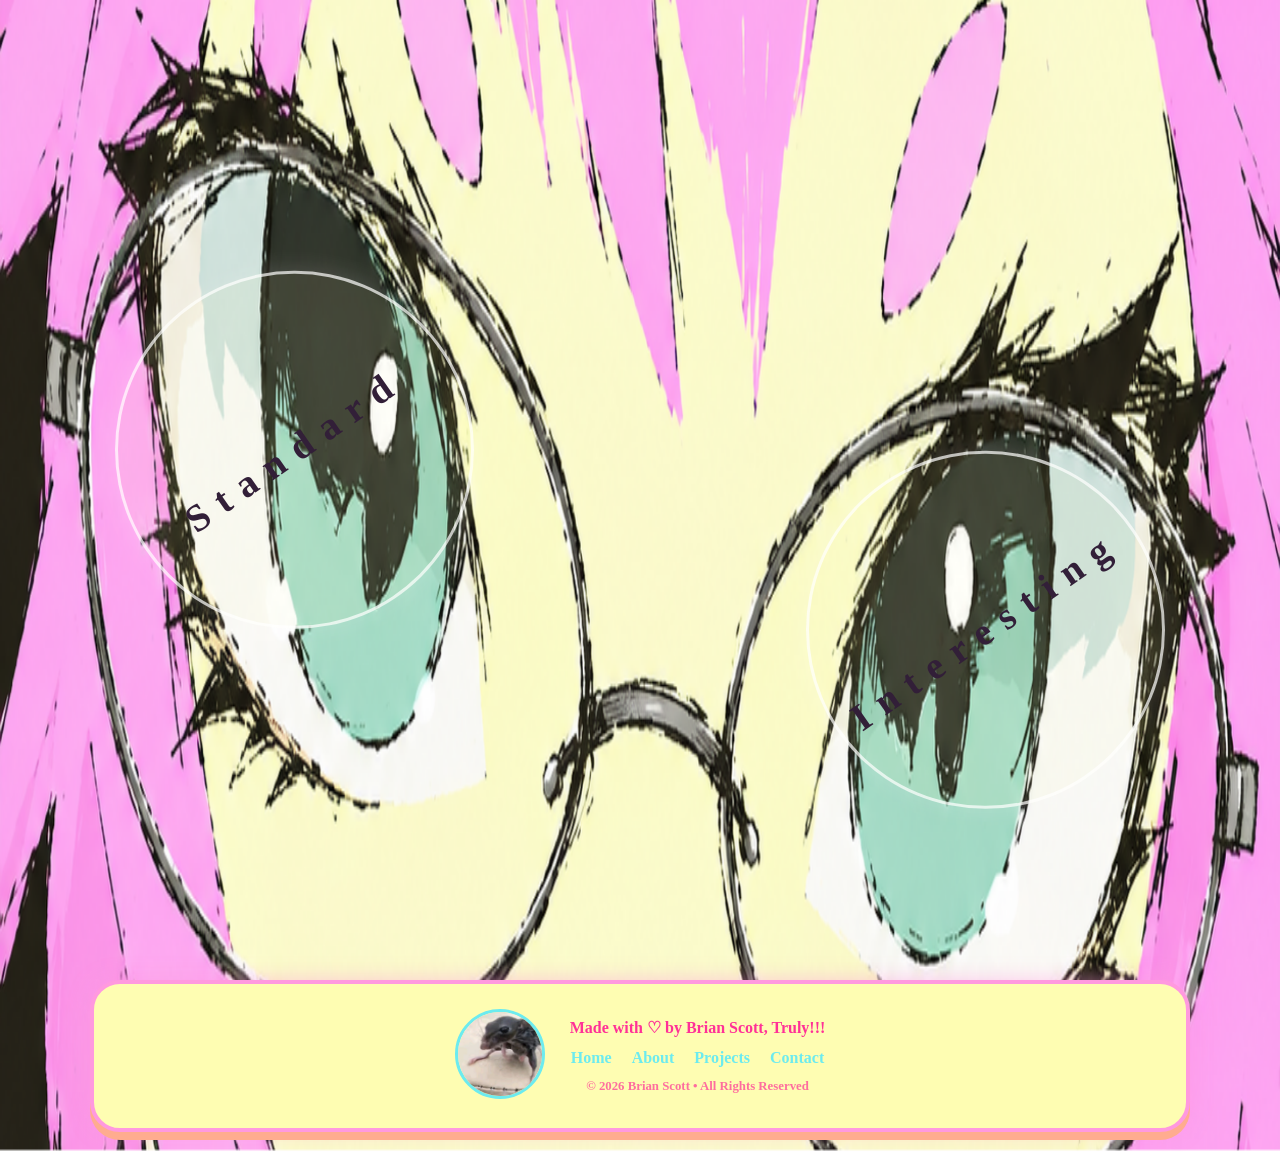
==== index.html @ 779b7773 "Creation of a v1" ====
<!DOCTYPE html>
<html lang="en-US">
<head>
    <meta charset="UTF-8">
    <meta name="viewport" content="width=device-width, initial-scale=1.0">
    <link href="Styles/styles.css" rel="stylesheet">
    <title>Standard or Interactive?</title>
</head>
<body class="bodyeyes">
    <main class="choice-page" aria-label="Portfolio entrance">
        <a href="HomeIntro.html" class="standardclick" aria-label="Enter standard portfolio">
            <span>Standard</span>
        </a>
        <a href="UnderConstruction.html" class="interestingclick" aria-label="Enter interactive portfolio">
            <span>Interesting</span>
        </a>
    </main>

    <footer class="site-footer">
    <div class="footer-mouse">
        <img src="Images/mouse.jpg" alt="Ms. SqueekSqeek">
    </div>

    <div class="footer-content">
        <p>Made with ♡ by Brian Scott, Truly!!!</p>

        <div class="footer-links">
            <a href="HomeIntro.html">Home</a>
            <a href="MoreAboutMe.html">About</a>
            <a href="Projects.html">Projects</a>
            <a href="Contact.html">Contact</a>
        </div>

        <p class="footer-copy">© 2026 Brian Scott • All Rights Reserved</p>
    </div>
</footer>
</body>
</html>
---- Styles/styles.css ----
/* ================================================================
   BRIAN SCOTT PORTFOLIO
   Responsive palette + layout
   ================================================================ */

:root {
    --raspberry: #FF3197;
    --candy: #FF99DF;
    --mousse: #FFAC8F;
    --vanilla: #FEFDB2;
    --hawaii: #6CEBEF;
    --sky: #9BB7E8;
    --ink: #321f38;
    --paper: #fffdf2;
    --shadow: rgba(50, 31, 56, .28);

    --cur-default: url('../Cursors/Normal_Select[1]\ \(2\).cur'), auto;
    --cur-pointer: url('../Cursors/Link_Select[1].cur'), pointer;
    --cur-text: url('../Cursors/Text_Select[1].cur'), text;
    --cur-disabled: url('../Cursors/Unavailable[1].cur'), not-allowed;
    --cur-wait: url('../Cursors/Working_In_Background[1].ani'), wait;
    --cur-grab: url('../Cursors/Move[1].cur'), grab;
    --cur-grabbing: url('../Cursors/Move[1].cur'), grabbing;

    --wall-width: clamp(58px, 8vw, 115px);
    --content-max: 1100px;
    --page-pad: clamp(16px, 3vw, 42px);
}

::selection {
    background-color: var(--candy);
    color: var(--hawaii);
}

* {
    box-sizing: border-box;
}

html {
    min-width: 0;
    min-height: 100%;
    overscroll-behavior: none;
}

body {
    margin: 0;
    min-width: 0;
    min-height: 100vh;
    color: var(--ink);
    background: var(--vanilla);
    font-family: Georgia, 'Times New Roman', serif;
    cursor: var(--cur-default);
    overflow-x: hidden;
}

a,
button,
select,
label,
input[type='checkbox'] {
    cursor: var(--cur-pointer);
}

input[type='text'],
textarea,
p {
    cursor: var(--cur-text);
}

[disabled] {
    cursor: var(--cur-disabled);
}

.is-loading {
    cursor: var(--cur-wait);
}

.draggable-item {
    cursor: var(--cur-grab);
}

.draggable-item:active {
    cursor: var(--cur-grabbing);
}

a {
    color: inherit;
}

img,
video {
    max-width: 100%;
}

button,
input {
    font: inherit;
}

/* Side walls: the border artwork stays at the edges while content lives
   in the middle. */
.site-page,
.menubackground {
    position: relative;
    isolation: isolate;
}

.site-page::before,
.site-page::after,
.menubackground::before,
.menubackground::after {
    content: '';
    position: fixed;
    z-index: 50;
    top: 0;
    bottom: 0;
    width: var(--wall-width);
    background-image: url('../Images/boraders.webp');
    background-repeat: repeat-y;
    background-position: center top;
    background-size: 100% auto;
    pointer-events: none;
}

.site-page::before,
.menubackground::before {
    left: 0;
}

.site-page::after,
.menubackground::after {
    right: 0;
    transform: scaleX(-1);
}

/* ----------------------------- INDEX ----------------------------- */
.bodyeyes {
    min-height: 100vh;
    background-image: url('../Images/Untitled design (1).png');
    background-repeat: no-repeat;
    background-position: center center;
    background-size: 100% 100%;
    background-color: var(--candy);
    overflow: hidden;
}

.choice-page {
    position: relative;
    min-height: 100vh;
    width: 100%;
}

.standardclick,
.interestingclick {
    position: absolute;
    top: 50%;
    width: clamp(150px, 28vw, 510px);
    aspect-ratio: 1;
    transform: translateY(-50%);
    border: clamp(2px, .25vw, 4px) solid rgba(255, 255, 255, .7);
    border-radius: 50%;
    display: flex;
    align-items: center;
    justify-content: center;
    text-decoration: none;
    font-size: clamp(18px, 3vw, 45px);
    font-weight: bold;
    letter-spacing: clamp(2px, 1vw, 14px);
    color: var(--ink);
    background: rgba(255, 253, 178, .08);
    box-shadow: 0 0 25px rgba(255, 255, 255, .16);
    transition: transform .2s ease, background .2s ease, box-shadow .2s ease;
}

.interestingclick {
    top: 70%;
}

.standardclick {
    left: 8%;
}

.interestingclick {
    right: 8%;
}

.standardclick span,
.interestingclick span {
    transform: rotate(-35deg);
    text-align: center;
}

.standardclick:hover,
.interestingclick:hover {
    transform: translateY(-50%) scale(1.04);
    background: rgba(255, 49, 151, .28);
    border-color: var(--vanilla);
    box-shadow: 0 0 35px rgba(255, 253, 178, .6);
    color: var(--vanilla);
    text-shadow: 0 2px 8px var(--raspberry);
}

/* -------------------------- SHARED MENU MOUSE --------------------- */
.menumouse {
    position: fixed;
    z-index: 60;
    top: clamp(12px, 4vw, 50px);
    right: calc(var(--wall-width) + clamp(10px, 2vw, 28px));
    width: clamp(52px, 6vw, 82px);
    aspect-ratio: 1;
    display: block;
    transition: transform .2s ease;
    filter: drop-shadow(0 0 16px var(--candy));
}

.menumouse img {
    width: 100%;
    height: 100%;
    object-fit: contain;
}

.menumouse:hover {
    transform: scale(1.1) rotate(7deg);
}

/* --------------------------- HOME INTRO --------------------------- */
.home-page {
    background-color: black;
}

.home-content {
    position: relative;
    width: min(calc(100% - (2 * var(--wall-width))), var(--content-max));
    min-height: 120vh;
    margin: 0 auto;
    padding: clamp(80px, 10vh, 110px) var(--page-pad) 60px;
   
}

.opentray,
.stage {
    display: block;
    width: clamp(170px, 23vw, 300px);
    height: auto;
    margin-left: clamp(10px, 8vw, 100px);
    position: absolute;
    left: 0%;
    top: 0;
    width: 50%;
    height: auto;
}

.clicktray {
    position: absolute;
    left: clamp(100px, 19vw, 285px);
    top: clamp(120px, 25vh, 190px);
    z-index: 3;
}

.clicktray input[type='checkbox'] {
    position: absolute;
    opacity: 0;
    pointer-events: none;
}

.clickable-circle {
    display: block;
    width: clamp(65px, 6vw, 105px);
    aspect-ratio: 1;
    border: 2px solid var(--raspberry);
    border-radius: 50%;
    background: rgba(255, 153, 223, .12);
    transition: .2s ease;
}

.clickable-circle:hover {
    box-shadow: 0 0 16px var(--candy);
    background: rgba(255, 253, 178, .4);
}

.locked {
    display: none;
}

.clicktray input:checked~.locked {
    display: block;
}


.home-page:has(#toggle-circle:checked) {
    background-color: var(--vanilla);
}

.home-page:has(#toggle-circle:checked) .opentray {
    visibility: visible;
}

.home-page:has(#toggle-circle:checked) .stage {
    visibility: hidden;
}



.opentray {
    visibility: hidden;
    position: absolute;
    z-index: 0;
}

.photo>img {
    position: absolute;
    top: -60px;
    right: -60px;
    width: clamp(90px, 12vw, 150px);
    aspect-ratio: 1;
    object-fit: cover;
    border-radius: 8px;
    z-index: -1;
    animation: float 3s ease-in-out infinite;
    filter: drop-shadow(0 0 15px #FF99DF);
}

@keyframes float {
    0% {
        transform: translateY(0);
    }

    50% {
        transform: translateY(-20px);
    }

    100% {
        transform: translateY(0);
    }
}

.photohover {
    visibility: hidden;
    position: absolute;
}

.photohover img {
    width: clamp(180px, 24vw, 300px);
    box-shadow: 0 4px 13px var(--shadow);
    border-radius: 8px;
}

.photo:hover .photohover {
    visibility: visible;
    right: clamp(-360px, -100vw, -230px);
    filter: drop-shadow(0 0 15px #FF99DF);
    top: 0px;
    z-index: 1;
}

.hellotxt {
    background: #FEFDB2;
    border: 4px solid #FF99DF;
    border-radius: 25px;
    padding: 20px 30px;
    width: fit-content;
    max-width: 500px;
    text-align: center;

    box-shadow:
        0 8px 0 #FFAC8F,
        0 0 20px rgba(255, 153, 223, 0.6);

    position: relative;
}

.hellotxt .txt1 {
    color: #FF3197;
    font-size: 2rem;
    font-weight: bold;
    margin: 0 0 10px;
}

.hellotxt .txt2 {
    color: #6CEBEF;
    font-size: 1.1rem;
    margin: 0;
}


.hellotxt {
    position: absolute;
    top: 30px;
    left: clamp(100px, 15vw, 170px);
    width: min(600px, 62vw);
    min-height: 190px;
    font-size: clamp(24px, 4vw, 50px);
}

.hellotxt p {
    margin: 0;
}

.hellotxt .txt2 {
    margin-top: 10px;
    font-size: clamp(20px, 1.9vw, 35px);
    text-align: center;
}

.hellotxt>img {
    position: absolute;
    width: clamp(60px, 8vw, 100px);
    top: 50px;
    right: clamp(-90px, -8vw, -40px);
}

.learn,
.project {
    position: absolute;
    top: 350px;
    font-size: clamp(18px, 2.5vw, 30px);
    letter-spacing: 2px;
    border: 4px solid #FF99DF;
    border-radius: 25px;
    padding: 20px 30px;
    width: fit-content;
    max-width: 500px;
    text-align: center;

    box-shadow:
        0 8px 0 #FFAC8F,
        0 0 20px rgba(255, 153, 223, 0.6);
    transition: transform 0.3s ease, box-shadow 0.3s ease;
}

.learn:hover,
.project:hover {
    transform: scale(1.1);
    box-shadow: 0 0 25px #FF99DF;
}

.learn {
    right: clamp(-300px, -27vw, -180px);
    width: 190px;
}

.project {
    right: clamp(-650px, -55vw, -400px);
    width: 180px;
}

.learn a,
.project a {
    text-decoration: none;
}

.learn img,
.project img {
    position: absolute;
    width: 50px;
    height: 50px;
    top: -30px;
    right: 65px;
}

.memousepose,
.promousepose {
    visibility: hidden;
}

.learn:hover .memousepose,
.project:hover .promousepose {
    visibility: visible;
}

/* --------------------------- ABOUT ME ---------------------------- */
.aboutmebox {
    position: relative;
    width: min(700px, calc(100% - 40px));
    min-height: 400px;
    margin: clamp(90px, 12vh, 120px) auto 50px;
    border: 3px solid var(--raspberry);
    background: rgba(255, 253, 242, .9);
    box-shadow: 8px 8px 0 var(--candy);
    display: flex;
    align-items: flex-start;
    padding: 0;
}

.imagebox,
.imageboxedu,
.imageboxxp,
.imageboxskill {
    display: flex;
    width: clamp(150px, 32%, 250px);
    min-width: 120px;
    height: 200px;
    border-right: 2px solid var(--mousse);
    align-items: flex-end;
    justify-content: center;
    flex-shrink: 0;
}

.imagebox img,
.imageboxedu img,
.imageboxxp img,
.imageboxskill img {
    width: 50px;
    height: 50px;
    object-fit: contain;
}

.txt {
    margin: 20px;
    font-size: clamp(16px, 2vw, 24px);
    line-height: 1.35;
}

.txt a {
    color: var(--raspberry);
    font-weight: bold;
}

.sidebuttons {
    position: absolute;
    left: calc(100% + 4px);
    top: 20px;
    width: 58px;
    height: 350px;
}

.info-tab,
.resume {
    border: 2px solid var(--raspberry);
    background: var(--vanilla);
    color: var(--ink);
    font-weight: bold;
    border-radius: 4px;
    transition: .2s ease;
}

.info-tab {
    position: absolute;
    transform: rotate(90deg);
}

.info-tab:hover,
.resume:hover {
    background: var(--candy);
    color: var(--ink);
}

.edu {
    top: 35px;
    left: -35px;
    width: 100px;
}

.xp {
    top: 140px;
    left: -40px;
    width: 110px;
}

.skill {
    top: 227px;
    left: -17px;
    width: 65px;
}

.info-panel {
    visibility: hidden;
    position: absolute;
    right: calc(100% + 5px);
    width: min(700px, 80vw);
    height: 400px;
    border: 3px solid var(--raspberry);
    background: var(--paper);
    z-index: 5;
    display: flex;
    align-items: flex-start;
    box-shadow: 8px 8px 0 var(--candy);
}

.eduinfo {
    top: -21px;
    right: 60px;
}

.xpinfo {
    top: -21px;
    right: 60px;
}

.skillinfo {
    top: -21px;
    right: 60px;
}

.info-tab:hover+.info-panel {
    visibility: visible;
}

.info-panel p {
    margin: 20px;
    font-size: clamp(16px, 2vw, 24px);
}

.lang {
    margin: 20px 0;
    padding-left: 25px;
    font-size: clamp(16px, 2vw, 24px);
    line-height: 1.45;
}

.resume-link {
    position: absolute;
    top: 324px;
    left: -24px;
}

.resume {
    transform: rotate(90deg);
    width: 90px;
    padding: 5px;
}

/* ---------------------------- PROJECTS --------------------------- */
.projects-page-content {
    width: min(calc(100% - (2 * var(--wall-width))), 1150px);
    margin: 0 auto;
    padding: 90px var(--page-pad) 70px;
}

.projecthead {
    margin: 0 0 30px;
    text-align: center;
    font-size: clamp(38px, 6vw, 60px);
    letter-spacing: 5px;
    color: var(--raspberry);
}

.projects {
    display: flex;
    gap: 30px;
    width: 100%;
    padding: 20px;
    overflow-x: auto;
    overflow-y: visible;
    border: 3px solid var(--raspberry);
    background: rgba(255, 153, 223, .18);
    scroll-snap-type: x proximity;
}

.projectbox {
    position: relative;
    flex: 0 0 clamp(280px, 38vw, 400px);
    height: 375px;
    border: 3px solid var(--raspberry);
    background: var(--paper);
    scroll-snap-align: start;
    box-shadow: 5px 5px 0 var(--candy);
}

.projectimage {
    width: 100%;
    height: 200px;
    border-bottom: 2px solid var(--mousse);
    display: flex;
    align-items: center;
    justify-content: center;
    background: var(--vanilla);
}

.projectimage img {
    width: 100%;
    height: 100%;
    object-fit: contain;
}

.projectdescription {
    height: 170px;
    padding: 10px;
    text-align: center;
}

.projectdescription h2 {
    margin: 5px;
    color: var(--raspberry);
}

.projectdescription p {
    margin: 10px;
    font-size: clamp(15px, 1.5vw, 18px);
    line-height: 1.25;
}

.projectlinks {
    display: flex;
    justify-content: center;
    gap: 15px;
    margin-top: 15px;
    flex-wrap: wrap;
}

.projectlinks a {
    text-decoration: none;
    border: 2px solid var(--raspberry);
    padding: 8px 15px;
    color: var(--ink);
    background: var(--vanilla);
}

.projectlinks a:hover {
    background: var(--raspberry);
    color: white;
}

.projectvideo {
    visibility: hidden;
    position: absolute;
    width: min(500px, 75vw);
    height: 300px;
    left: min(430px, 100%);
    top: -30px;
    border: 3px solid var(--raspberry);
    background: var(--ink);
    z-index: 10;
}

.projectvideo video {
    width: 100%;
    height: 100%;
    object-fit: contain;
}

.projectbox:hover .projectvideo {
    visibility: visible;
}

/* ----------------------------- CONTACT --------------------------- */
.contacthead {
    width: min(800px, calc(100% - 40px));
    min-height: 300px;
    margin: clamp(110px, 15vh, 170px) auto;
    display: flex;
    align-items: center;
    justify-content: center;
    flex-wrap: wrap;
    gap: clamp(20px, 4vw, 50px);
    text-align: center;
}

.wasi {
    flex-basis: 100%;
    margin: 0;
    font-size: clamp(32px, 5vw, 50px);
    letter-spacing: 5px;
    color: var(--raspberry);
}

.contacthead>a {
    border: 3px solid var(--raspberry);
    padding: 14px 22px;
    background: var(--vanilla);
    font-size: clamp(16px, 2vw, 22px);
    transition: .2s ease;
}

.contacthead>a:hover {
    background: var(--candy);
    transform: translateY(-3px);
}

/* ------------------------------ MENU ----------------------------- */
.menubackground {
    min-height: 100vh;
    background-image: url('../Images/Menubackgroundchibi.png');
    background-repeat: no-repeat;
    background-position: center center;
    background-size: contain;
    background-color: var(--vanilla);
}

.clipboard-links {
    position: relative;
    z-index: 2;
    width: min(520px, calc(100% - 2 * var(--wall-width) - 40px));
    min-height: 100vh;
    margin: 0 auto;
    padding-top: clamp(32vh, 43vh, 46vh);
    display: flex;
    flex-direction: column;
    align-items: center;
    gap: clamp(14px, 3vh, 30px);
    text-align: center;
}

.clipboard-links a {
    color: var(--ink);
    text-decoration: none;
    font-size: clamp(20px, 3vw, 32px);
    font-weight: bold;
    padding: 10px 30px;
    width: min(100%, 360px);
    border: 3px solid transparent;
    transition: .2s ease;
}

.clipboard-links a:hover {
    color: var(--raspberry);
    border-color: var(--raspberry);
    background: rgba(255, 153, 223, .35);
    transform: scale(1.03);
}

/* -----------------------Footer------------------------- */
.site-footer {
   position: relative;

    width: min(1100px, 90%);
    margin: 80px auto 20px;
    padding: 25px 30px;

    background-color: #FEFDB2;
    border: 4px solid #FF99DF;
    border-radius: 30px;

    box-shadow:
        0 8px 0 #FFAC8F,
        0 0 20px rgba(255, 153, 223, 0.5);

    box-sizing: border-box;

    display: flex;
    align-items: center;
    justify-content: center;
    gap: 25px;

    min-height: 150px;
    overflow: visible;
}

.footer-mouse img {
    width: 90px;
    height: 90px;
    object-fit: cover;

    border: 3px solid #6CEBEF;
    border-radius: 50%;

    transition: transform 0.3s ease;
}

.footer-mouse img:hover {
    transform: rotate(-8deg) scale(1.1);
}

.footer-content {
    text-align: center;
}

.footer-content p {
    margin: 5px 0;
    color: #FF3197;
    font-weight: bold;
}

.footer-links {
    display: flex;
    justify-content: center;
    gap: 20px;
    margin: 12px 0;
}

.footer-links a {
    color: #6CEBEF;
    text-decoration: none;
    font-weight: bold;

    transition:
        color 0.3s ease,
        transform 0.3s ease;
}

.footer-links a:hover {
    color: #FF3197;
    transform: translateY(-3px);
}

.footer-copy {
    font-size: 0.8rem;
    opacity: 0.7;
}

/* -------------------------- RESPONSIVE -------------------------- */
@media (min-width: 1200px) {
    .bodyeyes {
        background-size: 100% 100%;
    }

    .standardclick {
        left: 9%;
    }

    .interestingclick {
        right: 9%;
    }
}

@media (max-width: 1199px) {
    .home-content {
        width: calc(100% - 2 * var(--wall-width));
    }

    .aboutmebox {
        margin-top: 110px;
    }

    .sidebuttons {
        transform: scale(.9);
        transform-origin: top left;
    }

    .projectvideo {
        left: 50%;
        transform: translateX(-10%);
    }

    .menubackground {
        background-size: min(90vw, 850px) auto;
    }
}

@media (max-width: 800px) {

    .site-page::before,
    .site-page::after,
    .menubackground::before,
    .menubackground::after {
        width: clamp(35px, 10vw, 70px);
    }

    .standardclick,
    .interestingclick {
        width: clamp(125px, 28vw, 250px);
        font-size: clamp(15px, 3.5vw, 28px);
        letter-spacing: 3px;
    }

    .standardclick {
        left: 6%;
    }

    .interestingclick {
        right: 6%;
    }

    .home-content {
        padding-top: 100px;
    }

    .hellotxt {
        left: 80px;
        width: min(62vw, 520px);
    }

    .learn {
        right: -220px;
    }

    .project {
        right: -420px;
    }

    .aboutmebox {
        width: calc(100% - 30px);
        margin-top: 100px;
    }

    .sidebuttons {
        position: relative;
        left: auto;
        top: auto;
        width: 100%;
        height: auto;
        display: flex;
        flex-direction: row;
        gap: 8px;
        padding: 10px;
    }

    .info-tab,
    .resume {
        position: static;
        transform: none;
        width: auto;
        padding: 7px 10px;
    }

    .info-panel {
        right: auto;
        left: 0;
        top: 50px !important;
        width: 100%;
        height: auto;
        min-height: 240px;
    }

    .resume-link {
        position: static;
    }

    .aboutmebox {
        display: grid;
        grid-template-columns: 150px 1fr;
    }

    .aboutmebox>.sidebuttons {
        grid-column: 1 / -1;
    }

    .imagebox {
        width: 150px;
    }

    .txt {
        margin: 15px;
    }

    .projects-page-content {
        width: calc(100% - 2 * var(--wall-width));
    }

    .projectbox {
        flex-basis: min(400px, 78vw);
    }
}

@media (max-width: 600px) {
    body {
        overflow-x: hidden;
    }

    .site-page::before,
    .site-page::after,
    .menubackground::before,
    .menubackground::after {
        width: 34px;
    }

    .menumouse {
        right: 44px;
        top: 10px;
        width: 55px;
    }

    /* Keep both index choices over their respective glasses while the
       background scales to the exact viewport instead of overflowing. */
    .bodyeyes {
        background-size: 100% 100%;
    }

    .standardclick,
    .interestingclick {
        top: 48%;
        width: 30vw;
        min-width: 105px;
        max-width: 170px;
        border-width: 2px;
        font-size: 14px;
        letter-spacing: 1px;
    }

    .standardclick {
        left: 12%;
    }

    .interestingclick {
        right: 12%;
    }

    .home-content {
        width: calc(100% - 68px);
        padding: 85px 15px 40px;
        min-height: 100vh;
    }

    .stage {
        width: 150px;
        margin-left: 10px;
    }

    .clicktray {
        left: 115px;
        top: 135px;
    }

    .clickable-circle {
        width: 65px;
    }

    .hellotxt {
        top: 205px;
        left: 50px;
        width: calc(100vw - 150px);
        font-size: 23px;
    }

    .hellotxt .txt2 {
        font-size: 19px;
        margin-top: 15px;
    }

    .hellotxt>img {
        width: 55px;
        right: -20px;
        top: 55px;
    }

    .photo>img {
        width: 80px;
        height: 80px;
        top: -55px;
        right: -60px;
    }

    .learn,
    .project {
        top: 410px;
        font-size: 17px;
        width: 135px;
    }

    .learn {
        left: 40px;
        right: auto;
    }

    .project {
        left: 190px;
        right: auto;
    }

    .learn img,
    .project img {
        width: 38px;
        height: 38px;
        top: -25px;
        right: 45px;
    }

    .aboutmebox {
        width: calc(100% - 80px);
        margin: 90px auto 30px;
        grid-template-columns: 1fr;
        min-height: 0;
    }

    .imagebox {
        width: 100%;
        height: 120px;
        border-right: 0;
        border-bottom: 2px solid var(--mousse);
    }

    .txt {
        font-size: 16px;
    }

    .sidebuttons {
        flex-wrap: wrap;
    }

    .info-tab,
    .resume {
        font-size: 14px;
    }

    .info-panel {
        min-height: 200px;
        flex-direction: column;
    }

    .imageboxedu,
    .imageboxxp,
    .imageboxskill {
        width: 100%;
        min-width: 0;
        height: 75px;
        border-right: 0;
        border-bottom: 2px solid var(--mousse);
    }

    .lang {
        font-size: 15px;
        columns: 2;
    }

    .projects-page-content {
        width: calc(100% - 68px);
        padding: 85px 8px 40px;
    }

    .projects {
        padding: 10px;
        gap: 18px;
    }

    .projectbox {
        flex-basis: calc(100vw - 100px);
        height: 350px;
    }

    .projectimage {
        height: 175px;
    }

    .projectdescription {
        height: 170px;
    }

    .projectvideo {
        display: none;
    }

    .projectlinks {
        gap: 8px;
    }

    .projectlinks a {
        padding: 7px 10px;
    }

    .contacthead {
        width: calc(100% - 75px);
        margin: 100px auto 40px;
        gap: 15px;
    }

    .contacthead>a {
        width: 100%;
    }

    .menubackground {
        background-size: 150% auto;
        background-position: center top;
    }

    .clipboard-links {
        width: calc(100% - 90px);
        padding-top: 48vh;
        gap: 12px;
    }

    .clipboard-links a {
        font-size: 21px;
        width: 100%;
        padding: 8px 12px;
    }

    .site-footer {
        flex-direction: column;
        padding: 20px;
        margin-top: 50px;
    }

    .footer-mouse img {
        width: 70px;
        height: 70px;
    }

    .footer-links {
        flex-wrap: wrap;
        gap: 12px;
    }

}

@media (max-width: 380px) {

    .standardclick,
    .interestingclick {
        width: 29vw;
        min-width: 88px;
        font-size: 12px;
    }

    .standardclick {
        left: 10%;
    }

    .interestingclick {
        right: 10%;
    }

    .hellotxt {
        font-size: 20px;
    }

    .learn {
        left: 25px;
    }

    .project {
        left: 165px;
    }

    .projectbox {
        flex-basis: calc(100vw - 85px);
    }

    .wasi {
        letter-spacing: 2px;
    }
}

@media (hover: none) {

    .photohover,
    .projectvideo {
        display: none !important;
    }

    .learn .memousepose,
    .project .promousepose {
        visibility: hidden !important;
    }
}

@media (prefers-reduced-motion: reduce) {

    *,
    *::before,
    *::after {
        scroll-behavior: auto !important;
        transition-duration: .01ms !important;
        animation-duration: .01ms !important;
    }
}
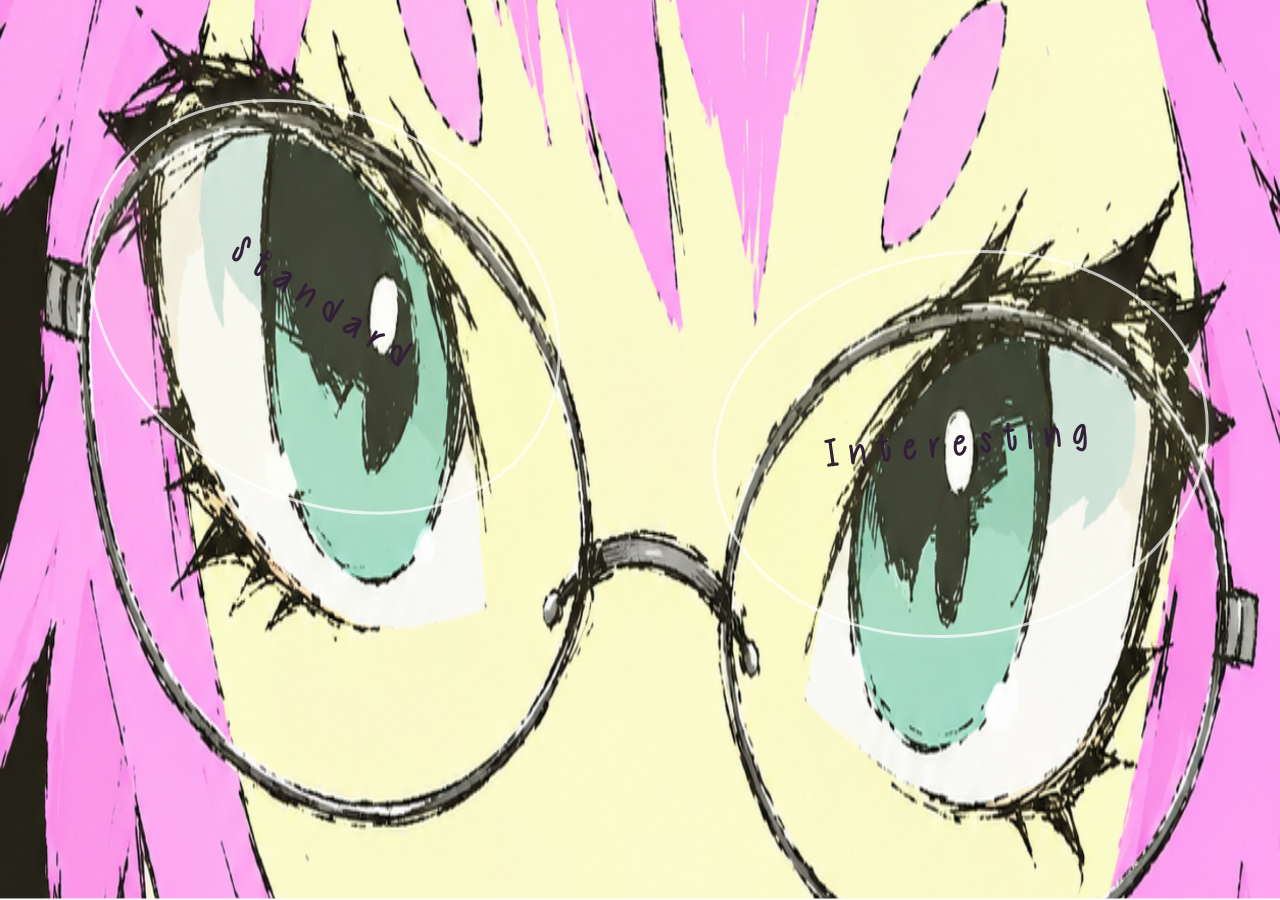
==== commit 102396dc: "completion after adding much of content" ====
--- a/index.html
+++ b/index.html
@@ -16,23 +16,5 @@
         </a>
     </main>
 
-    <footer class="site-footer">
-    <div class="footer-mouse">
-        <img src="Images/mouse.jpg" alt="Ms. SqueekSqeek">
-    </div>
-
-    <div class="footer-content">
-        <p>Made with ♡ by Brian Scott, Truly!!!</p>
-
-        <div class="footer-links">
-            <a href="HomeIntro.html">Home</a>
-            <a href="MoreAboutMe.html">About</a>
-            <a href="Projects.html">Projects</a>
-            <a href="Contact.html">Contact</a>
-        </div>
-
-        <p class="footer-copy">© 2026 Brian Scott • All Rights Reserved</p>
-    </div>
-</footer>
 </body>
 </html>
--- a/Styles/styles.css
+++ b/Styles/styles.css
@@ -27,1309 +27,1376 @@
     --page-pad: clamp(16px, 3vw, 42px);
 }
 
-::selection {
-    background-color: var(--candy);
-    color: var(--hawaii);
+@font-face {
+    font-family: "Cute1";
+    src: url("../Images/CutiePatootieSkinny-8zXZ.ttf") format("truetype");
+    font-weight: normal;
+    font-style: normal;
 }
 
-* {
-    box-sizing: border-box;
+@font-face {
+    font-family: "Cute2";
+    src: url("../Images/Padlecandy-XGKY2.otf") format("opentype");
+    font-weight: normal;
+    font-style: normal;
 }
 
-html {
-    min-width: 0;
-    min-height: 100%;
-    overscroll-behavior: none;
+@font-face {
+    font-family: "Cutehead1";
+    src: url("../Images/SuperAdorable-MAvyp.ttf") format("truetype");
+    font-weight: normal;
+    font-style: normal;
 }
 
-body {
-    margin: 0;
-    min-width: 0;
-    min-height: 100vh;
-    color: var(--ink);
-    background: var(--vanilla);
-    font-family: Georgia, 'Times New Roman', serif;
-    cursor: var(--cur-default);
-    overflow-x: hidden;
-}
-
-a,
-button,
-select,
-label,
-input[type='checkbox'] {
-    cursor: var(--cur-pointer);
-}
-
-input[type='text'],
-textarea,
-p {
-    cursor: var(--cur-text);
-}
-
-[disabled] {
-    cursor: var(--cur-disabled);
-}
-
-.is-loading {
-    cursor: var(--cur-wait);
-}
-
-.draggable-item {
-    cursor: var(--cur-grab);
-}
-
-.draggable-item:active {
-    cursor: var(--cur-grabbing);
-}
-
-a {
-    color: inherit;
-}
-
-img,
-video {
-    max-width: 100%;
-}
-
-button,
-input {
-    font: inherit;
-}
-
-/* Side walls: the border artwork stays at the edges while content lives
+    ::selection {
+        background-color: var(--candy);
+        color: var(--hawaii);
+    }
+
+    * {
+        box-sizing: border-box;
+    }
+
+    html {
+        min-width: 0;
+        min-height: 100%;
+        overscroll-behavior: none;
+    }
+
+    body {
+        margin: 0;
+        min-width: 0;
+        min-height: 100vh;
+        color: var(--ink);
+        background: var(--vanilla);
+        font-family: "Cute1", serif;
+        cursor: var(--cur-default);
+        overflow-x: hidden;
+    }
+
+    a,
+    button,
+    select,
+    label,
+    input[type='checkbox'] {
+        cursor: var(--cur-pointer);
+    }
+
+    input[type='text'],
+    textarea,
+    p {
+        cursor: var(--cur-text);
+    }
+
+    [disabled] {
+        cursor: var(--cur-disabled);
+    }
+
+    .is-loading {
+        cursor: var(--cur-wait);
+    }
+
+    .draggable-item {
+        cursor: var(--cur-grab);
+    }
+
+    .draggable-item:active {
+        cursor: var(--cur-grabbing);
+    }
+
+    a {
+        color: inherit;
+    }
+
+    img,
+    video {
+        max-width: 100%;
+    }
+
+    button,
+    input {
+        font: inherit;
+    }
+
+    /* Side walls: the border artwork stays at the edges while content lives
    in the middle. */
-.site-page,
-.menubackground {
-    position: relative;
-    isolation: isolate;
-}
-
-.site-page::before,
-.site-page::after,
-.menubackground::before,
-.menubackground::after {
-    content: '';
-    position: fixed;
-    z-index: 50;
-    top: 0;
-    bottom: 0;
-    width: var(--wall-width);
-    background-image: url('../Images/boraders.webp');
-    background-repeat: repeat-y;
-    background-position: center top;
-    background-size: 100% auto;
-    pointer-events: none;
-}
-
-.site-page::before,
-.menubackground::before {
-    left: 0;
-}
-
-.site-page::after,
-.menubackground::after {
-    right: 0;
-    transform: scaleX(-1);
-}
-
-/* ----------------------------- INDEX ----------------------------- */
-.bodyeyes {
-    min-height: 100vh;
-    background-image: url('../Images/Untitled design (1).png');
-    background-repeat: no-repeat;
-    background-position: center center;
-    background-size: 100% 100%;
-    background-color: var(--candy);
-    overflow: hidden;
-}
-
-.choice-page {
-    position: relative;
-    min-height: 100vh;
-    width: 100%;
-}
-
-.standardclick,
-.interestingclick {
-    position: absolute;
-    top: 50%;
-    width: clamp(150px, 28vw, 510px);
-    aspect-ratio: 1;
-    transform: translateY(-50%);
-    border: clamp(2px, .25vw, 4px) solid rgba(255, 255, 255, .7);
-    border-radius: 50%;
-    display: flex;
-    align-items: center;
-    justify-content: center;
-    text-decoration: none;
-    font-size: clamp(18px, 3vw, 45px);
-    font-weight: bold;
-    letter-spacing: clamp(2px, 1vw, 14px);
-    color: var(--ink);
-    background: rgba(255, 253, 178, .08);
-    box-shadow: 0 0 25px rgba(255, 255, 255, .16);
-    transition: transform .2s ease, background .2s ease, box-shadow .2s ease;
-}
-
-.interestingclick {
-    top: 70%;
-}
-
-.standardclick {
-    left: 8%;
-}
-
-.interestingclick {
-    right: 8%;
-}
-
-.standardclick span,
-.interestingclick span {
-    transform: rotate(-35deg);
-    text-align: center;
-}
-
-.standardclick:hover,
-.interestingclick:hover {
-    transform: translateY(-50%) scale(1.04);
-    background: rgba(255, 49, 151, .28);
-    border-color: var(--vanilla);
-    box-shadow: 0 0 35px rgba(255, 253, 178, .6);
-    color: var(--vanilla);
-    text-shadow: 0 2px 8px var(--raspberry);
-}
-
-/* -------------------------- SHARED MENU MOUSE --------------------- */
-.menumouse {
-    position: fixed;
-    z-index: 60;
-    top: clamp(12px, 4vw, 50px);
-    right: calc(var(--wall-width) + clamp(10px, 2vw, 28px));
-    width: clamp(52px, 6vw, 82px);
-    aspect-ratio: 1;
-    display: block;
-    transition: transform .2s ease;
-    filter: drop-shadow(0 0 16px var(--candy));
-}
-
-.menumouse img {
-    width: 100%;
-    height: 100%;
-    object-fit: contain;
-}
-
-.menumouse:hover {
-    transform: scale(1.1) rotate(7deg);
-}
-
-/* --------------------------- HOME INTRO --------------------------- */
-.home-page {
-    background-color: black;
-}
-
-.home-content {
-    position: relative;
-    width: min(calc(100% - (2 * var(--wall-width))), var(--content-max));
-    min-height: 120vh;
-    margin: 0 auto;
-    padding: clamp(80px, 10vh, 110px) var(--page-pad) 60px;
-   
-}
-
-.opentray,
-.stage {
-    display: block;
-    width: clamp(170px, 23vw, 300px);
-    height: auto;
-    margin-left: clamp(10px, 8vw, 100px);
-    position: absolute;
-    left: 0%;
-    top: 0;
-    width: 50%;
-    height: auto;
-}
-
-.clicktray {
-    position: absolute;
-    left: clamp(100px, 19vw, 285px);
-    top: clamp(120px, 25vh, 190px);
-    z-index: 3;
-}
-
-.clicktray input[type='checkbox'] {
-    position: absolute;
-    opacity: 0;
-    pointer-events: none;
-}
-
-.clickable-circle {
-    display: block;
-    width: clamp(65px, 6vw, 105px);
-    aspect-ratio: 1;
-    border: 2px solid var(--raspberry);
-    border-radius: 50%;
-    background: rgba(255, 153, 223, .12);
-    transition: .2s ease;
-}
-
-.clickable-circle:hover {
-    box-shadow: 0 0 16px var(--candy);
-    background: rgba(255, 253, 178, .4);
-}
-
-.locked {
-    display: none;
-}
-
-.clicktray input:checked~.locked {
-    display: block;
-}
-
-
-.home-page:has(#toggle-circle:checked) {
-    background-color: var(--vanilla);
-}
-
-.home-page:has(#toggle-circle:checked) .opentray {
-    visibility: visible;
-}
-
-.home-page:has(#toggle-circle:checked) .stage {
-    visibility: hidden;
-}
-
-
-
-.opentray {
-    visibility: hidden;
-    position: absolute;
-    z-index: 0;
-}
-
-.photo>img {
-    position: absolute;
-    top: -60px;
-    right: -60px;
-    width: clamp(90px, 12vw, 150px);
-    aspect-ratio: 1;
-    object-fit: cover;
-    border-radius: 8px;
-    z-index: -1;
-    animation: float 3s ease-in-out infinite;
-    filter: drop-shadow(0 0 15px #FF99DF);
-}
-
-@keyframes float {
-    0% {
-        transform: translateY(0);
-    }
-
-    50% {
-        transform: translateY(-20px);
-    }
-
-    100% {
-        transform: translateY(0);
-    }
-}
-
-.photohover {
-    visibility: hidden;
-    position: absolute;
-}
-
-.photohover img {
-    width: clamp(180px, 24vw, 300px);
-    box-shadow: 0 4px 13px var(--shadow);
-    border-radius: 8px;
-}
-
-.photo:hover .photohover {
-    visibility: visible;
-    right: clamp(-360px, -100vw, -230px);
-    filter: drop-shadow(0 0 15px #FF99DF);
-    top: 0px;
-    z-index: 1;
-}
-
-.hellotxt {
-    background: #FEFDB2;
-    border: 4px solid #FF99DF;
-    border-radius: 25px;
-    padding: 20px 30px;
-    width: fit-content;
-    max-width: 500px;
-    text-align: center;
-
-    box-shadow:
-        0 8px 0 #FFAC8F,
-        0 0 20px rgba(255, 153, 223, 0.6);
-
-    position: relative;
-}
-
-.hellotxt .txt1 {
-    color: #FF3197;
-    font-size: 2rem;
-    font-weight: bold;
-    margin: 0 0 10px;
-}
-
-.hellotxt .txt2 {
-    color: #6CEBEF;
-    font-size: 1.1rem;
-    margin: 0;
-}
-
-
-.hellotxt {
-    position: absolute;
-    top: 30px;
-    left: clamp(100px, 15vw, 170px);
-    width: min(600px, 62vw);
-    min-height: 190px;
-    font-size: clamp(24px, 4vw, 50px);
-}
-
-.hellotxt p {
-    margin: 0;
-}
-
-.hellotxt .txt2 {
-    margin-top: 10px;
-    font-size: clamp(20px, 1.9vw, 35px);
-    text-align: center;
-}
-
-.hellotxt>img {
-    position: absolute;
-    width: clamp(60px, 8vw, 100px);
-    top: 50px;
-    right: clamp(-90px, -8vw, -40px);
-}
-
-.learn,
-.project {
-    position: absolute;
-    top: 350px;
-    font-size: clamp(18px, 2.5vw, 30px);
-    letter-spacing: 2px;
-    border: 4px solid #FF99DF;
-    border-radius: 25px;
-    padding: 20px 30px;
-    width: fit-content;
-    max-width: 500px;
-    text-align: center;
-
-    box-shadow:
-        0 8px 0 #FFAC8F,
-        0 0 20px rgba(255, 153, 223, 0.6);
-    transition: transform 0.3s ease, box-shadow 0.3s ease;
-}
-
-.learn:hover,
-.project:hover {
-    transform: scale(1.1);
-    box-shadow: 0 0 25px #FF99DF;
-}
-
-.learn {
-    right: clamp(-300px, -27vw, -180px);
-    width: 190px;
-}
-
-.project {
-    right: clamp(-650px, -55vw, -400px);
-    width: 180px;
-}
-
-.learn a,
-.project a {
-    text-decoration: none;
-}
-
-.learn img,
-.project img {
-    position: absolute;
-    width: 50px;
-    height: 50px;
-    top: -30px;
-    right: 65px;
-}
-
-.memousepose,
-.promousepose {
-    visibility: hidden;
-}
-
-.learn:hover .memousepose,
-.project:hover .promousepose {
-    visibility: visible;
-}
-
-/* --------------------------- ABOUT ME ---------------------------- */
-.aboutmebox {
-    position: relative;
-    width: min(700px, calc(100% - 40px));
-    min-height: 400px;
-    margin: clamp(90px, 12vh, 120px) auto 50px;
-    border: 3px solid var(--raspberry);
-    background: rgba(255, 253, 242, .9);
-    box-shadow: 8px 8px 0 var(--candy);
-    display: flex;
-    align-items: flex-start;
-    padding: 0;
-}
-
-.imagebox,
-.imageboxedu,
-.imageboxxp,
-.imageboxskill {
-    display: flex;
-    width: clamp(150px, 32%, 250px);
-    min-width: 120px;
-    height: 200px;
-    border-right: 2px solid var(--mousse);
-    align-items: flex-end;
-    justify-content: center;
-    flex-shrink: 0;
-}
-
-.imagebox img,
-.imageboxedu img,
-.imageboxxp img,
-.imageboxskill img {
-    width: 50px;
-    height: 50px;
-    object-fit: contain;
-}
-
-.txt {
-    margin: 20px;
-    font-size: clamp(16px, 2vw, 24px);
-    line-height: 1.35;
-}
-
-.txt a {
-    color: var(--raspberry);
-    font-weight: bold;
-}
-
-.sidebuttons {
-    position: absolute;
-    left: calc(100% + 4px);
-    top: 20px;
-    width: 58px;
-    height: 350px;
-}
-
-.info-tab,
-.resume {
-    border: 2px solid var(--raspberry);
-    background: var(--vanilla);
-    color: var(--ink);
-    font-weight: bold;
-    border-radius: 4px;
-    transition: .2s ease;
-}
-
-.info-tab {
-    position: absolute;
-    transform: rotate(90deg);
-}
-
-.info-tab:hover,
-.resume:hover {
-    background: var(--candy);
-    color: var(--ink);
-}
-
-.edu {
-    top: 35px;
-    left: -35px;
-    width: 100px;
-}
-
-.xp {
-    top: 140px;
-    left: -40px;
-    width: 110px;
-}
-
-.skill {
-    top: 227px;
-    left: -17px;
-    width: 65px;
-}
-
-.info-panel {
-    visibility: hidden;
-    position: absolute;
-    right: calc(100% + 5px);
-    width: min(700px, 80vw);
-    height: 400px;
-    border: 3px solid var(--raspberry);
-    background: var(--paper);
-    z-index: 5;
-    display: flex;
-    align-items: flex-start;
-    box-shadow: 8px 8px 0 var(--candy);
-}
-
-.eduinfo {
-    top: -21px;
-    right: 60px;
-}
-
-.xpinfo {
-    top: -21px;
-    right: 60px;
-}
-
-.skillinfo {
-    top: -21px;
-    right: 60px;
-}
-
-.info-tab:hover+.info-panel {
-    visibility: visible;
-}
-
-.info-panel p {
-    margin: 20px;
-    font-size: clamp(16px, 2vw, 24px);
-}
-
-.lang {
-    margin: 20px 0;
-    padding-left: 25px;
-    font-size: clamp(16px, 2vw, 24px);
-    line-height: 1.45;
-}
-
-.resume-link {
-    position: absolute;
-    top: 324px;
-    left: -24px;
-}
-
-.resume {
-    transform: rotate(90deg);
-    width: 90px;
-    padding: 5px;
-}
-
-/* ---------------------------- PROJECTS --------------------------- */
-.projects-page-content {
-    width: min(calc(100% - (2 * var(--wall-width))), 1150px);
-    margin: 0 auto;
-    padding: 90px var(--page-pad) 70px;
-}
-
-.projecthead {
-    margin: 0 0 30px;
-    text-align: center;
-    font-size: clamp(38px, 6vw, 60px);
-    letter-spacing: 5px;
-    color: var(--raspberry);
-}
-
-.projects {
-    display: flex;
-    gap: 30px;
-    width: 100%;
-    padding: 20px;
-    overflow-x: auto;
-    overflow-y: visible;
-    border: 3px solid var(--raspberry);
-    background: rgba(255, 153, 223, .18);
-    scroll-snap-type: x proximity;
-}
-
-.projectbox {
-    position: relative;
-    flex: 0 0 clamp(280px, 38vw, 400px);
-    height: 375px;
-    border: 3px solid var(--raspberry);
-    background: var(--paper);
-    scroll-snap-align: start;
-    box-shadow: 5px 5px 0 var(--candy);
-}
-
-.projectimage {
-    width: 100%;
-    height: 200px;
-    border-bottom: 2px solid var(--mousse);
-    display: flex;
-    align-items: center;
-    justify-content: center;
-    background: var(--vanilla);
-}
-
-.projectimage img {
-    width: 100%;
-    height: 100%;
-    object-fit: contain;
-}
-
-.projectdescription {
-    height: 170px;
-    padding: 10px;
-    text-align: center;
-}
-
-.projectdescription h2 {
-    margin: 5px;
-    color: var(--raspberry);
-}
-
-.projectdescription p {
-    margin: 10px;
-    font-size: clamp(15px, 1.5vw, 18px);
-    line-height: 1.25;
-}
-
-.projectlinks {
-    display: flex;
-    justify-content: center;
-    gap: 15px;
-    margin-top: 15px;
-    flex-wrap: wrap;
-}
-
-.projectlinks a {
-    text-decoration: none;
-    border: 2px solid var(--raspberry);
-    padding: 8px 15px;
-    color: var(--ink);
-    background: var(--vanilla);
-}
-
-.projectlinks a:hover {
-    background: var(--raspberry);
-    color: white;
-}
-
-.projectvideo {
-    visibility: hidden;
-    position: absolute;
-    width: min(500px, 75vw);
-    height: 300px;
-    left: min(430px, 100%);
-    top: -30px;
-    border: 3px solid var(--raspberry);
-    background: var(--ink);
-    z-index: 10;
-}
-
-.projectvideo video {
-    width: 100%;
-    height: 100%;
-    object-fit: contain;
-}
-
-.projectbox:hover .projectvideo {
-    visibility: visible;
-}
-
-/* ----------------------------- CONTACT --------------------------- */
-.contacthead {
-    width: min(800px, calc(100% - 40px));
-    min-height: 300px;
-    margin: clamp(110px, 15vh, 170px) auto;
-    display: flex;
-    align-items: center;
-    justify-content: center;
-    flex-wrap: wrap;
-    gap: clamp(20px, 4vw, 50px);
-    text-align: center;
-}
-
-.wasi {
-    flex-basis: 100%;
-    margin: 0;
-    font-size: clamp(32px, 5vw, 50px);
-    letter-spacing: 5px;
-    color: var(--raspberry);
-}
-
-.contacthead>a {
-    border: 3px solid var(--raspberry);
-    padding: 14px 22px;
-    background: var(--vanilla);
-    font-size: clamp(16px, 2vw, 22px);
-    transition: .2s ease;
-}
-
-.contacthead>a:hover {
-    background: var(--candy);
-    transform: translateY(-3px);
-}
-
-/* ------------------------------ MENU ----------------------------- */
-.menubackground {
-    min-height: 100vh;
-    background-image: url('../Images/Menubackgroundchibi.png');
-    background-repeat: no-repeat;
-    background-position: center center;
-    background-size: contain;
-    background-color: var(--vanilla);
-}
-
-.clipboard-links {
-    position: relative;
-    z-index: 2;
-    width: min(520px, calc(100% - 2 * var(--wall-width) - 40px));
-    min-height: 100vh;
-    margin: 0 auto;
-    padding-top: clamp(32vh, 43vh, 46vh);
-    display: flex;
-    flex-direction: column;
-    align-items: center;
-    gap: clamp(14px, 3vh, 30px);
-    text-align: center;
-}
-
-.clipboard-links a {
-    color: var(--ink);
-    text-decoration: none;
-    font-size: clamp(20px, 3vw, 32px);
-    font-weight: bold;
-    padding: 10px 30px;
-    width: min(100%, 360px);
-    border: 3px solid transparent;
-    transition: .2s ease;
-}
-
-.clipboard-links a:hover {
-    color: var(--raspberry);
-    border-color: var(--raspberry);
-    background: rgba(255, 153, 223, .35);
-    transform: scale(1.03);
-}
-
-/* -----------------------Footer------------------------- */
-.site-footer {
-   position: relative;
-
-    width: min(1100px, 90%);
-    margin: 80px auto 20px;
-    padding: 25px 30px;
-
-    background-color: #FEFDB2;
-    border: 4px solid #FF99DF;
-    border-radius: 30px;
-
-    box-shadow:
-        0 8px 0 #FFAC8F,
-        0 0 20px rgba(255, 153, 223, 0.5);
-
-    box-sizing: border-box;
-
-    display: flex;
-    align-items: center;
-    justify-content: center;
-    gap: 25px;
-
-    min-height: 150px;
-    overflow: visible;
-}
-
-.footer-mouse img {
-    width: 90px;
-    height: 90px;
-    object-fit: cover;
-
-    border: 3px solid #6CEBEF;
-    border-radius: 50%;
-
-    transition: transform 0.3s ease;
-}
-
-.footer-mouse img:hover {
-    transform: rotate(-8deg) scale(1.1);
-}
-
-.footer-content {
-    text-align: center;
-}
-
-.footer-content p {
-    margin: 5px 0;
-    color: #FF3197;
-    font-weight: bold;
-}
-
-.footer-links {
-    display: flex;
-    justify-content: center;
-    gap: 20px;
-    margin: 12px 0;
-}
-
-.footer-links a {
-    color: #6CEBEF;
-    text-decoration: none;
-    font-weight: bold;
-
-    transition:
-        color 0.3s ease,
-        transform 0.3s ease;
-}
-
-.footer-links a:hover {
-    color: #FF3197;
-    transform: translateY(-3px);
-}
-
-.footer-copy {
-    font-size: 0.8rem;
-    opacity: 0.7;
-}
-
-/* -------------------------- RESPONSIVE -------------------------- */
-@media (min-width: 1200px) {
-    .bodyeyes {
-        background-size: 100% 100%;
-    }
-
-    .standardclick {
-        left: 9%;
-    }
-
-    .interestingclick {
-        right: 9%;
-    }
-}
-
-@media (max-width: 1199px) {
-    .home-content {
-        width: calc(100% - 2 * var(--wall-width));
-    }
-
-    .aboutmebox {
-        margin-top: 110px;
-    }
-
-    .sidebuttons {
-        transform: scale(.9);
-        transform-origin: top left;
-    }
-
-    .projectvideo {
-        left: 50%;
-        transform: translateX(-10%);
-    }
-
+    .site-page,
     .menubackground {
-        background-size: min(90vw, 850px) auto;
-    }
-}
-
-@media (max-width: 800px) {
+        position: relative;
+        isolation: isolate;
+    }
 
     .site-page::before,
     .site-page::after,
     .menubackground::before,
     .menubackground::after {
-        width: clamp(35px, 10vw, 70px);
+        content: '';
+        position: fixed;
+        z-index: 50;
+        top: 0;
+        bottom: 0;
+        width: var(--wall-width);
+        background-image: url('../Images/boraders.webp');
+        background-repeat: repeat-y;
+        background-position: center top;
+        background-size: 100% auto;
+        pointer-events: none;
+    }
+
+    .site-page::before,
+    .menubackground::before {
+        left: 0;
+    }
+
+    .site-page::after,
+    .menubackground::after {
+        right: 0;
+        transform: scaleX(-1);
+    }
+
+    /* ----------------------------- INDEX ----------------------------- */
+    .bodyeyes {
+        min-height: 100vh;
+        background-image: url('../Images/Untitled design (1).png');
+        background-repeat: no-repeat;
+        background-position: center center;
+        background-size: 100% 100%;
+        background-color: var(--candy);
+        overflow: hidden;
+    }
+
+    .choice-page {
+        position: relative;
+        min-height:10vh;
+        width: 100%;
     }
 
     .standardclick,
     .interestingclick {
-        width: clamp(125px, 28vw, 250px);
-        font-size: clamp(15px, 3.5vw, 28px);
-        letter-spacing: 3px;
-    }
+        position: absolute;
+        top: 50%;
+        width: clamp(150px, 39vw, 510px);
+        rotate: 30deg;
+        aspect-ratio: 1.3;
+        transform: translateY(21%);
+        border: clamp(2px, .25vw, 4px) solid rgba(255, 255, 255, .7);
+        border-radius: 50%;
+        display: flex;
+        align-items: center;
+        justify-content: center;
+        text-decoration: none;
+        font-size: clamp(18px, 3vw, 45px);
+        font-weight: bold;
+        letter-spacing: clamp(2px, 1vw, 14px);
+        color: var(--ink);
+        background: rgba(255, 253, 178, .08);
+        box-shadow: 0 0 25px rgba(255, 255, 255, .16);
+        transition: transform .2s ease, background .2s ease, box-shadow .2s ease;
+    }
+
+
+    .interestingclick {
+        top: 70%;
+        right: 30%;
+        rotate: -10deg;
+    }
+
 
     .standardclick {
-        left: 6%;
+        left: 8%;
     }
 
     .interestingclick {
-        right: 6%;
+        right: 8%;
+    }
+
+    .standardclick span,
+    .interestingclick span {
+        transform: rotate(5deg);
+        text-align: center;
+    }
+
+    .standardclick span {
+        transform: rotate(3deg);
+    }
+
+    .standardclick:hover,
+    .interestingclick:hover {
+        transform: translateY(30%) scale(1.04);
+        background: rgba(255, 49, 151, .28);
+        border-color: var(--vanilla);
+        box-shadow: 0 0 35px rgba(255, 253, 178, .6);
+        color: var(--vanilla);
+        text-shadow: 0 2px 8px var(--raspberry);
+    }
+
+    .interestingclick:hover {
+        transform: translateY(40%) scale(1.04);
+    }
+
+    /* -------------------------- SHARED MENU MOUSE --------------------- */
+    .menumouse {
+        position: fixed;
+        z-index: 60;
+        top: clamp(12px, 4vw, 50px);
+        right: calc(var(--wall-width) + clamp(10px, 2vw, 28px));
+        width: clamp(52px, 6vw, 82px);
+        aspect-ratio: 1;
+        display: block;
+        transition: transform .2s ease;
+        filter: drop-shadow(0 0 16px var(--candy));
+    }
+
+    .menumouse img {
+        width: 100%;
+        height: 100%;
+        object-fit: contain;
+    }
+
+    .menumouse:hover {
+        transform: scale(1.1) rotate(7deg);
+    }
+
+    /* --------------------------- HOME INTRO --------------------------- */
+    .home-page {
+        background-color: black;
     }
 
     .home-content {
-        padding-top: 100px;
+        position: relative;
+        width: min(calc(100% - (2 * var(--wall-width))), var(--content-max));
+        min-height: 120vh;
+        margin: 0 auto;
+        padding: clamp(80px, 10vh, 110px) var(--page-pad) 60px;
+
+    }
+
+    .opentray,
+    .stage {
+        display: block;
+        width: clamp(170px, 23vw, 300px);
+        height: auto;
+        margin-left: clamp(10px, 8vw, 100px);
+        position: absolute;
+        left: 0%;
+        top: 0;
+        width: 50%;
+        height: auto;
+    }
+
+
+
+    .clicktray {
+        position: absolute;
+        left: clamp(100px, 19vw, 285px);
+        top: clamp(120px, 25vh, 190px);
+        z-index: 3;
+    }
+
+    .clicktray input[type='checkbox'] {
+        position: absolute;
+        opacity: 0;
+        pointer-events: none;
+    }
+
+    .clickable-circle {
+        display: block;
+        width: clamp(65px, 6vw, 105px);
+        aspect-ratio: 1;
+        border: 2px solid var(--raspberry);
+        border-radius: 50%;
+        background: rgba(255, 153, 223, .12);
+        transition: .2s ease;
+    }
+
+    .clickable-circle:hover {
+        box-shadow: 0 0 16px var(--candy);
+        background: rgba(255, 253, 178, .4);
+    }
+
+    .locked {
+        display: none;
+    }
+
+    .clicktray input:checked~.locked {
+        display: block;
+    }
+
+
+    .home-page:has(#toggle-circle:checked) {
+        background-color: var(--vanilla);
+    }
+
+    .home-page:has(#toggle-circle:checked) .opentray {
+        visibility: visible;
+    }
+
+    .home-page:has(#toggle-circle:checked) .stage {
+        visibility: hidden;
+    }
+
+
+
+    .opentray {
+        visibility: hidden;
+        position: absolute;
+        z-index: 0;
+        filter: drop-shadow(0px 3px 5px var(--ink));
+    }
+
+    .photo>img {
+        position: absolute;
+        top: -60px;
+        right: -60px;
+        width: clamp(90px, 12vw, 150px);
+        aspect-ratio: 1;
+        object-fit: cover;
+        border-radius: 8px;
+        z-index: -1;
+        animation: float 3s ease-in-out infinite;
+        filter: drop-shadow(0 0 15px #FF99DF);
+    }
+
+    @keyframes float {
+        0% {
+            transform: translateY(0);
+        }
+
+        50% {
+            transform: translateY(-20px);
+        }
+
+        100% {
+            transform: translateY(0);
+        }
+    }
+
+    .photohover {
+        visibility: hidden;
+        position: absolute;
+    }
+
+    .photohover img {
+        width: clamp(180px, 24vw, 300px);
+        box-shadow: 0 4px 13px var(--shadow);
+        border-radius: 8px;
+    }
+
+    .photo:hover .photohover {
+        visibility: visible;
+        right: clamp(-360px, -100vw, -230px);
+        filter: drop-shadow(0 0 15px #FF99DF);
+        top: 0px;
+        z-index: 1;
     }
 
     .hellotxt {
-        left: 80px;
-        width: min(62vw, 520px);
-    }
-
-    .learn {
-        right: -220px;
-    }
-
-    .project {
-        right: -420px;
-    }
-
-    .aboutmebox {
-        width: calc(100% - 30px);
-        margin-top: 100px;
-    }
-
-    .sidebuttons {
+        background: #FEFDB2;
+        font-family: "Cutehead1", sans-serif;
+        border: 4px solid #FF99DF;
+        border-radius: 25px;
+        padding: 20px 30px;
+        width: fit-content;
+        max-width: 500px;
+        text-align: center;
+
+        box-shadow:
+            0 8px 0 #FFAC8F,
+            0 0 20px rgba(255, 153, 223, 0.6);
+
         position: relative;
-        left: auto;
-        top: auto;
-        width: 100%;
-        height: auto;
-        display: flex;
-        flex-direction: row;
-        gap: 8px;
-        padding: 10px;
-    }
-
-    .info-tab,
-    .resume {
-        position: static;
-        transform: none;
-        width: auto;
-        padding: 7px 10px;
-    }
-
-    .info-panel {
-        right: auto;
-        left: 0;
-        top: 50px !important;
-        width: 100%;
-        height: auto;
-        min-height: 240px;
-    }
-
-    .resume-link {
-        position: static;
-    }
-
-    .aboutmebox {
-        display: grid;
-        grid-template-columns: 150px 1fr;
-    }
-
-    .aboutmebox>.sidebuttons {
-        grid-column: 1 / -1;
-    }
-
-    .imagebox {
-        width: 150px;
-    }
-
-    .txt {
-        margin: 15px;
-    }
-
-    .projects-page-content {
-        width: calc(100% - 2 * var(--wall-width));
-    }
-
-    .projectbox {
-        flex-basis: min(400px, 78vw);
-    }
-}
-
-@media (max-width: 600px) {
-    body {
-        overflow-x: hidden;
-    }
-
-    .site-page::before,
-    .site-page::after,
-    .menubackground::before,
-    .menubackground::after {
-        width: 34px;
-    }
-
-    .menumouse {
-        right: 44px;
-        top: 10px;
-        width: 55px;
-    }
-
-    /* Keep both index choices over their respective glasses while the
-       background scales to the exact viewport instead of overflowing. */
-    .bodyeyes {
-        background-size: 100% 100%;
-    }
-
-    .standardclick,
-    .interestingclick {
-        top: 48%;
-        width: 30vw;
-        min-width: 105px;
-        max-width: 170px;
-        border-width: 2px;
-        font-size: 14px;
-        letter-spacing: 1px;
-    }
-
-    .standardclick {
-        left: 12%;
-    }
-
-    .interestingclick {
-        right: 12%;
-    }
-
-    .home-content {
-        width: calc(100% - 68px);
-        padding: 85px 15px 40px;
-        min-height: 100vh;
-    }
-
-    .stage {
-        width: 150px;
-        margin-left: 10px;
-    }
-
-    .clicktray {
-        left: 115px;
-        top: 135px;
-    }
-
-    .clickable-circle {
-        width: 65px;
-    }
+    }
+
+    .hellotxt .txt1 {
+        color: #FF3197;
+        font-size: 2rem;
+        font-weight: bold;
+        margin: 0 0 10px;
+    }
+
+    .hellotxt .txt2 {
+        color: #6CEBEF;
+        font-size: 1.1rem;
+        margin: 0;
+    }
+
 
     .hellotxt {
-        top: 205px;
-        left: 50px;
-        width: calc(100vw - 150px);
-        font-size: 23px;
+        position: absolute;
+        top: 30px;
+        left: clamp(100px, 15vw, 170px);
+        width: min(600px, 62vw);
+        min-height: 190px;
+        font-size: clamp(24px, 4vw, 50px);
+    }
+
+    .hellotxt p {
+        margin: 0;
     }
 
     .hellotxt .txt2 {
-        font-size: 19px;
-        margin-top: 15px;
+        margin-top: 10px;
+        font-size: clamp(20px, 1.9vw, 35px);
+        text-align: center;
     }
 
     .hellotxt>img {
-        width: 55px;
-        right: -20px;
-        top: 55px;
-    }
-
-    .photo>img {
-        width: 80px;
-        height: 80px;
-        top: -55px;
-        right: -60px;
+        position: absolute;
+        width: clamp(60px, 8vw, 100px);
+        top: 50px;
+        right: clamp(-90px, -8vw, -40px);
     }
 
     .learn,
     .project {
-        top: 410px;
-        font-size: 17px;
-        width: 135px;
+        position: absolute;
+        top: 350px;
+        font-size: clamp(18px, 2.5vw, 30px);
+        letter-spacing: 2px;
+        border: 4px solid #FF99DF;
+        border-radius: 25px;
+        padding: 20px 30px;
+        width: fit-content;
+        max-width: 500px;
+        text-align: center;
+
+
+        box-shadow:
+            0 8px 0 #FFAC8F,
+            0 0 20px rgba(255, 153, 223, 0.6);
+        transition: transform 0.3s ease, box-shadow 0.3s ease;
+    }
+
+    .learn:hover,
+    .project:hover {
+        transform: scale(1.1);
+        box-shadow: 0 0 25px #FF99DF;
     }
 
     .learn {
-        left: 40px;
-        right: auto;
+        right: clamp(-300px, -27vw, -180px);
+        width: 190px;
     }
 
     .project {
-        left: 190px;
-        right: auto;
+        right: clamp(-650px, -55vw, -400px);
+        width: 180px;
+    }
+
+    .learn a,
+    .project a {
+        text-decoration: none;
     }
 
     .learn img,
     .project img {
-        width: 38px;
-        height: 38px;
-        top: -25px;
-        right: 45px;
-    }
-
+        position: absolute;
+        width: 125px;
+        height: 125px;
+        top: -95px;
+        right: 65px;
+    }
+
+    .aftermemouse,
+    .afterpromouse {
+        visibility: hidden;
+    }
+
+
+
+    .learn:hover .aftermemouse,
+    .project:hover .afterpromouse {
+        visibility: visible;
+    }
+
+    .learn:hover .beforememouse,
+    .project:hover .beforepromouse {
+        visibility: hidden;
+    }
+
+
+
+    /* --------------------------- ABOUT ME ---------------------------- */
     .aboutmebox {
-        width: calc(100% - 80px);
-        margin: 90px auto 30px;
-        grid-template-columns: 1fr;
-        min-height: 0;
-    }
-
-    .imagebox {
-        width: 100%;
-        height: 120px;
-        border-right: 0;
-        border-bottom: 2px solid var(--mousse);
-    }
-
-    .txt {
-        font-size: 16px;
-    }
-
-    .sidebuttons {
-        flex-wrap: wrap;
-    }
-
-    .info-tab,
-    .resume {
-        font-size: 14px;
-    }
-
-    .info-panel {
-        min-height: 200px;
-        flex-direction: column;
-    }
-
+        position: relative;
+        width: min(700px, calc(100% - 40px));
+        min-height: 400px;
+        margin: clamp(90px, 12vh, 120px) auto 50px;
+        border: 3px solid var(--raspberry);
+        background: rgba(255, 253, 242, .9);
+        box-shadow: 8px 8px 0 var(--candy);
+        display: flex;
+        align-items: flex-start;
+        padding: 0;
+    }
+
+    .imagebox,
     .imageboxedu,
     .imageboxxp,
     .imageboxskill {
+        display: flex;
+        width: clamp(150px, 32%, 250px);
+        min-width: 120px;
+        height: 200px;
+        border-right: 2px solid var(--mousse);
+        align-items: flex-end;
+        justify-content: center;
+        flex-shrink: 0;
+    }
+
+    .imagebox img,
+    .imageboxedu img,
+    .imageboxxp img,
+    .imageboxskill img {
+        width: 150px;
+        height: 150px;
+        object-fit: contain;
+    }
+
+    .papa{
+        white-space: pre-wrap;
+    }
+
+    .txt {
+        margin: 20px;
+        font-size: clamp(16px, 2vw, 24px);
+        line-height: 1.35;
+    }
+
+    .txt a {
+        color: var(--raspberry);
+        font-weight: bold;
+    }
+
+    .sidebuttons {
+        position: absolute;
+        left: calc(100% + 4px);
+        top: 20px;
+        width: 58px;
+        height: 350px;
+    }
+
+    .info-tab,
+    .resume {
+        border: 2px solid var(--raspberry);
+        background: var(--vanilla);
+        color: var(--ink);
+        font-weight: bold;
+        border-radius: 4px;
+        transition: .2s ease;
+    }
+
+    .info-tab {
+        position: absolute;
+        transform: rotate(90deg);
+    }
+
+    .info-tab:hover,
+    .resume:hover {
+        background: var(--candy);
+        color: var(--ink);
+    }
+
+    .edu {
+        top: 35px;
+        left: -35px;
+        width: 100px;
+    }
+
+    .xp {
+        top: 140px;
+        left: -40px;
+        width: 110px;
+    }
+
+    .skill {
+        top: 227px;
+        left: -17px;
+        width: 65px;
+    }
+
+    .info-panel {
+        visibility: hidden;
+        position: absolute;
+        right: calc(100% + 5px);
+        width: min(700px, 80vw);
+        height: 400px;
+        border: 3px solid var(--raspberry);
+        background: var(--paper);
+        z-index: 5;
+        display: flex;
+        align-items: flex-start;
+        box-shadow: 8px 8px 0 var(--candy);
+    }
+
+    .eduinfo {
+        top: -21px;
+        right: 60px;
+    }
+
+    .xpinfo {
+        top: -21px;
+        right: 60px;
+    }
+
+    .skillinfo {
+        top: -21px;
+        right: 60px;
+    }
+
+    .info-tab:hover+.info-panel {
+        visibility: visible;
+    }
+
+    .info-panel p {
+        margin: 20px;
+        font-size: clamp(16px, 2vw, 24px);
+    }
+
+    .lang {
+        margin: 20px 0;
+        padding-left: 25px;
+        font-size: clamp(16px, 2vw, 24px);
+        line-height: 1.45;
+        letter-spacing: 5px;
+    }
+
+    .resume-link {
+        position: absolute;
+        top: 324px;
+        left: -24px;
+    }
+
+    .resume {
+        transform: rotate(90deg);
+        width: 90px;
+        padding: 5px;
+    }
+
+    /* ---------------------------- PROJECTS --------------------------- */
+    .projects-page-content {
+        width: min(calc(100% - (2 * var(--wall-width))), 1150px);
+        margin: 0 auto;
+        padding: 90px var(--page-pad) 70px;
+    }
+
+    .projecthead {
+        margin: 0 0 30px;
+        text-align: center;
+        font-size: clamp(38px, 6vw, 60px);
+        letter-spacing: 5px;
+        color: var(--raspberry);
+    }
+
+    .projects {
+        display: flex;
+        gap: 30px;
         width: 100%;
-        min-width: 0;
-        height: 75px;
-        border-right: 0;
+        padding: 20px;
+        overflow-x: auto;
+        overflow-y: visible;
+        border: 3px solid var(--raspberry);
+        background: rgba(255, 153, 223, .18);
+        scroll-snap-type: x proximity;
+    }
+
+    .projectbox {
+        position: relative;
+        flex: 0 0 clamp(280px, 38vw, 400px);
+        height: 375px;
+        border: 3px solid var(--raspberry);
+        background: var(--paper);
+        scroll-snap-align: start;
+        box-shadow: 5px 5px 0 var(--candy);
+    }
+
+    .projectimage {
+        width: 100%;
+        height: 200px;
         border-bottom: 2px solid var(--mousse);
-    }
-
-    .lang {
-        font-size: 15px;
-        columns: 2;
-    }
-
-    .projects-page-content {
-        width: calc(100% - 68px);
-        padding: 85px 8px 40px;
-    }
-
-    .projects {
-        padding: 10px;
-        gap: 18px;
-    }
-
-    .projectbox {
-        flex-basis: calc(100vw - 100px);
-        height: 350px;
-    }
-
-    .projectimage {
-        height: 175px;
+        display: flex;
+        align-items: center;
+        justify-content: center;
+        background: var(--vanilla);
+    }
+
+    .projectimage img {
+        width: 100%;
+        height: 100%;
+        object-fit: contain;
     }
 
     .projectdescription {
         height: 170px;
+        padding: 10px;
+        text-align: center;
+    }
+
+    .projectdescription h2 {
+        margin: 5px;
+        color: var(--raspberry);
+    }
+
+    .projectdescription p {
+        margin: 10px;
+        font-size: clamp(15px, 1.5vw, 18px);
+        line-height: 1.25;
+    }
+
+    .projectlinks {
+        display: flex;
+        justify-content: center;
+        gap: 15px;
+        margin-top: 15px;
+        flex-wrap: wrap;
+    }
+
+    .projectlinks a {
+        text-decoration: none;
+        border: 2px solid var(--raspberry);
+        padding: 8px 15px;
+        color: var(--ink);
+        background: var(--vanilla);
+    }
+
+    .projectlinks a:hover {
+        background: var(--raspberry);
+        color: white;
     }
 
     .projectvideo {
-        display: none;
-    }
-
-    .projectlinks {
-        gap: 8px;
-    }
-
-    .projectlinks a {
-        padding: 7px 10px;
-    }
-
+        visibility: hidden;
+        position: absolute;
+        width: min(500px, 75vw);
+        height: 300px;
+        left: min(430px, 100%);
+        top: -30px;
+        border: 3px solid var(--raspberry);
+        background: var(--ink);
+        z-index: 10;
+    }
+
+    .projectvideo video {
+        width: 100%;
+        height: 100%;
+        object-fit: contain;
+    }
+
+    .projectbox:hover .projectvideo {
+        visibility: visible;
+    }
+
+    /* ----------------------------- CONTACT --------------------------- */
     .contacthead {
-        width: calc(100% - 75px);
-        margin: 100px auto 40px;
-        gap: 15px;
+        width: min(800px, calc(100% - 40px));
+        min-height: 300px;
+        margin: clamp(110px, 15vh, 170px) auto;
+        display: flex;
+        align-items: center;
+        justify-content: center;
+        flex-wrap: wrap;
+        gap: clamp(20px, 4vw, 50px);
+        text-align: center;
+    }
+
+    .wasi {
+        flex-basis: 100%;
+        margin: 0;
+        font-size: clamp(32px, 5vw, 50px);
+        letter-spacing: 5px;
+        color: var(--raspberry);
     }
 
     .contacthead>a {
-        width: 100%;
-    }
-
+        border: 3px solid var(--raspberry);
+        padding: 14px 22px;
+        background: var(--vanilla);
+        font-size: clamp(16px, 2vw, 22px);
+        transition: .2s ease;
+    }
+
+    .contacthead>a:hover {
+        background: var(--candy);
+        transform: translateY(-3px);
+    }
+
+    /* ------------------------------ MENU ----------------------------- */
     .menubackground {
-        background-size: 150% auto;
-        background-position: center top;
+        min-height: 100vh;
+        background-image: url('../Images/Menubackgroundchibi.png');
+        background-repeat: no-repeat;
+        background-position: center center;
+        background-size: contain;
+        background-color: var(--vanilla);
     }
 
     .clipboard-links {
-        width: calc(100% - 90px);
-        padding-top: 48vh;
-        gap: 12px;
+        position: relative;
+        z-index: 2;
+        width: min(520px, calc(100% - 2 * var(--wall-width) - 40px));
+        min-height: 100vh;
+        margin: 0 auto;
+        padding-top: clamp(32vh, 43vh, 46vh);
+        display: flex;
+        flex-direction: column;
+        align-items: center;
+        gap: clamp(14px, 3vh, 30px);
+        text-align: center;
     }
 
     .clipboard-links a {
-        font-size: 21px;
-        width: 100%;
-        padding: 8px 12px;
-    }
-
+        color: var(--ink);
+        text-decoration: none;
+        font-size: clamp(20px, 3vw, 32px);
+        font-weight: bold;
+        padding: 10px 30px;
+        width: min(100%, 360px);
+        border: 3px solid transparent;
+        transition: .2s ease;
+    }
+
+    .clipboard-links a:hover {
+        color: var(--raspberry);
+        border-color: var(--raspberry);
+        background: rgba(255, 153, 223, .35);
+        transform: scale(1.03);
+    }
+
+    /* -----------------------Footer------------------------- */
     .site-footer {
-        flex-direction: column;
-        padding: 20px;
-        margin-top: 50px;
+        position: relative;
+
+        width: min(1100px, 90%);
+        margin: 80px auto 20px;
+        padding: 25px 30px;
+
+        background-color: #FEFDB2;
+        border: 4px solid #FF99DF;
+        border-radius: 30px;
+
+        box-shadow:
+            0 8px 0 #FFAC8F,
+            0 0 20px rgba(255, 153, 223, 0.5);
+
+        box-sizing: border-box;
+
+        display: flex;
+        align-items: center;
+        justify-content: center;
+        gap: 25px;
+
+        min-height: 150px;
+        overflow: visible;
     }
 
     .footer-mouse img {
-        width: 70px;
-        height: 70px;
+        width: 90px;
+        height: 90px;
+        object-fit: cover;
+
+        border: 3px solid #6CEBEF;
+        border-radius: 50%;
+
+        transition: transform 0.3s ease;
+    }
+
+    .footer-mouse img:hover {
+        transform: rotate(-8deg) scale(1.1);
+    }
+
+    .footer-content {
+        text-align: center;
+    }
+
+    .footer-content p {
+        margin: 5px 0;
+        color: #FF3197;
+        font-weight: bold;
     }
 
     .footer-links {
-        flex-wrap: wrap;
-        gap: 12px;
-    }
-
-}
-
-@media (max-width: 380px) {
-
-    .standardclick,
-    .interestingclick {
-        width: 29vw;
-        min-width: 88px;
-        font-size: 12px;
-    }
-
-    .standardclick {
-        left: 10%;
-    }
-
-    .interestingclick {
-        right: 10%;
-    }
-
-    .hellotxt {
-        font-size: 20px;
-    }
-
-    .learn {
-        left: 25px;
-    }
-
+        display: flex;
+        justify-content: center;
+        gap: 20px;
+        margin: 12px 0;
+    }
+
+    .footer-links a {
+        color: #6CEBEF;
+        text-decoration: none;
+        font-weight: bold;
+
+        transition:
+            color 0.3s ease,
+            transform 0.3s ease;
+    }
+
+    .footer-links a:hover {
+        color: #FF3197;
+        transform: translateY(-3px);
+    }
+
+    .footer-copy {
+        font-size: 0.8rem;
+        opacity: 0.7;
+    }
+
+    /* -------------------------- RESPONSIVE -------------------------- */
+    @media (min-width: 1200px) {
+        .bodyeyes {
+            background-size: 100% 100%;
+        }
+
+        .standardclick {
+            left: 9%;
+        }
+
+        .interestingclick {
+            right: 8%;
+            transform: translateY(50%);
+        }
+    }
+
+    @media (max-width: 1199px) {
+        .bodyeyes {
+            background-size: 100% 100%;
+        }
+
+        .home-content {
+            width: calc(100% - 2 * var(--wall-width));
+        }
+
+        .interestingclick {
+            transform: translateY(55%);
+        }
+
+        .aboutmebox {
+            margin-top: 110px;
+        }
+
+        .sidebuttons {
+            transform: scale(.9);
+            transform-origin: top left;
+        }
+
+        .projectvideo {
+            left: 50%;
+            transform: translateX(-10%);
+        }
+
+        .menubackground {
+            background-size: min(90vw, 850px) auto;
+        }
+    }
+
+    @media (max-width: 800px) {
+
+        .site-page::before,
+        .site-page::after,
+        .menubackground::before,
+        .menubackground::after {
+            width: clamp(35px, 10vw, 70px);
+        }
+
+        .standardclick,
+        .interestingclick {
+            width: clamp(125px, 28vw, 250px);
+            font-size: clamp(15px, 3.5vw, 28px);
+            letter-spacing: 3px;
+        }
+
+        .standardclick {
+            left: 6%;
+        }
+
+        .interestingclick {
+            right: 6%;
+        }
+
+        .home-content {
+            padding-top: 100px;
+        }
+
+        .hellotxt {
+        max-width: calc(100vw - 120px);
+        overflow-wrap: break-word;
+    }
+
+    .learn,
     .project {
-        left: 165px;
-    }
-
-    .projectbox {
-        flex-basis: calc(100vw - 85px);
-    }
-
-    .wasi {
-        letter-spacing: 2px;
-    }
-}
-
-@media (hover: none) {
-
-    .photohover,
-    .projectvideo {
-        display: none !important;
-    }
-
-    .learn .memousepose,
-    .project .promousepose {
-        visibility: hidden !important;
-    }
-}
-
-@media (prefers-reduced-motion: reduce) {
-
-    *,
-    *::before,
-    *::after {
-        scroll-behavior: auto !important;
-        transition-duration: .01ms !important;
-        animation-duration: .01ms !important;
-    }
-}+        max-width: 140px;
+        padding: 15px 10px;
+        overflow-wrap: break-word;
+    }
+
+    .learn img,
+    .project img {
+        max-width: 38px;
+        max-height: 38px;
+    }
+
+        .aboutmebox {
+            width: calc(100% - 30px);
+            margin-top: 100px;
+        }
+
+        .sidebuttons {
+            position: relative;
+            left: auto;
+            top: auto;
+            width: 100%;
+            height: auto;
+            display: flex;
+            flex-direction: row;
+            gap: 8px;
+            padding: 10px;
+        }
+
+        .info-tab,
+        .resume {
+            position: static;
+            transform: none;
+            width: auto;
+            padding: 7px 10px;
+        }
+
+        .info-panel {
+            right: auto;
+            left: 0;
+            top: 50px !important;
+            width: 100%;
+            height: auto;
+            min-height: 240px;
+        }
+
+        .resume-link {
+            position: static;
+        }
+
+        .aboutmebox {
+            display: grid;
+            grid-template-columns: 150px 1fr;
+        }
+
+        .aboutmebox>.sidebuttons {
+            grid-column: 1 / -1;
+        }
+
+        .imagebox {
+            width: 150px;
+        }
+
+        .txt {
+            margin: 15px;
+        }
+
+        .projects-page-content {
+            width: calc(100% - 2 * var(--wall-width));
+        }
+
+        .projectbox {
+            flex-basis: min(400px, 78vw);
+        }
+    }
+
+    @media (max-width: 600px) {
+        body {
+            overflow-x: hidden;
+        }
+
+        .site-page::before,
+        .site-page::after,
+        .menubackground::before,
+        .menubackground::after {
+            width: 34px;
+        }
+
+        .menumouse {
+            right: 44px;
+            top: 10px;
+            width: 55px;
+        }
+
+        /* Keep both index choices over their respective glasses while the
+       background scales to the exact viewport instead of overflowing. */
+        .bodyeyes {
+            background-size: 100% 100%;
+        }
+
+        .standardclick,
+        .interestingclick {
+            top: 48%;
+            width: 30vw;
+            min-width: 105px;
+            max-width: 170px;
+            border-width: 2px;
+            font-size: 14px;
+            letter-spacing: 1px;
+        }
+
+        .standardclick {
+            left: 12%;
+        }
+
+        .interestingclick {
+            right: 12%;
+        }
+
+        .home-content {
+            width: calc(100% - 68px);
+            padding: 85px 15px 40px;
+            min-height: 100vh;
+        }
+
+        .stage {
+            width: 150px;
+            margin-left: 10px;
+        }
+
+        .clicktray {
+            left: 115px;
+            top: 135px;
+        }
+
+        .clickable-circle {
+            width: 65px;
+        }
+
+        .hellotxt {
+            top: 205px;
+            left: 50px;
+            width: calc(100vw - 150px);
+            font-size: 23px;
+        }
+
+        .hellotxt .txt2 {
+            font-size: 19px;
+            margin-top: 15px;
+        }
+
+        .hellotxt>img {
+            width: 55px;
+            right: -20px;
+            top: 55px;
+        }
+
+        .photo>img {
+            width: 80px;
+            height: 80px;
+            top: -55px;
+            right: -60px;
+        }
+
+        .learn,
+        .project {
+            top: 410px;
+            font-size: 17px;
+            width: 135px;
+        }
+
+        .learn {
+            left: 40px;
+            right: auto;
+        }
+
+        .project {
+            left: 190px;
+            right: auto;
+        }
+
+        .learn img,
+        .project img {
+            width: 38px;
+            height: 38px;
+            top: -25px;
+            right: 45px;
+        }
+
+        .aboutmebox {
+            width: calc(100% - 80px);
+            margin: 90px auto 30px;
+            grid-template-columns: 1fr;
+            min-height: 0;
+        }
+
+        .imagebox {
+            width: 100%;
+            height: 120px;
+            border-right: 0;
+            border-bottom: 2px solid var(--mousse);
+        }
+
+        .txt {
+            font-size: 16px;
+        }
+
+        .sidebuttons {
+            flex-wrap: wrap;
+        }
+
+        .info-tab,
+        .resume {
+            font-size: 14px;
+        }
+
+        .info-panel {
+            min-height: 200px;
+            flex-direction: column;
+        }
+
+        .imageboxedu,
+        .imageboxxp,
+        .imageboxskill {
+            width: 100%;
+            min-width: 0;
+            height: 75px;
+            border-right: 0;
+            border-bottom: 2px solid var(--mousse);
+        }
+
+        .lang {
+            font-size: 15px;
+            columns: 2;
+        }
+
+        .projects-page-content {
+            width: calc(100% - 68px);
+            padding: 85px 8px 40px;
+        }
+
+        .projects {
+            padding: 10px;
+            gap: 18px;
+        }
+
+        .projectbox {
+            flex-basis: calc(100vw - 100px);
+            height: 350px;
+        }
+
+        .projectimage {
+            height: 175px;
+        }
+
+        .projectdescription {
+            height: 170px;
+        }
+
+        .projectvideo {
+            display: none;
+        }
+
+        .projectlinks {
+            gap: 8px;
+        }
+
+        .projectlinks a {
+            padding: 7px 10px;
+        }
+
+        .contacthead {
+            width: calc(100% - 75px);
+            margin: 100px auto 40px;
+            gap: 15px;
+        }
+
+        .contacthead>a {
+            width: 100%;
+        }
+
+        .menubackground {
+            background-size: 150% auto;
+            background-position: center top;
+        }
+
+        .clipboard-links {
+            width: calc(100% - 90px);
+            padding-top: 48vh;
+            gap: 12px;
+        }
+
+        .clipboard-links a {
+            font-size: 21px;
+            width: 100%;
+            padding: 8px 12px;
+        }
+
+        .site-footer {
+            flex-direction: column;
+            padding: 20px;
+            margin-top: 50px;
+        }
+
+        .footer-mouse img {
+            width: 70px;
+            height: 70px;
+        }
+
+        .footer-links {
+            flex-wrap: wrap;
+            gap: 12px;
+        }
+
+    }
+
+    @media (max-width: 380px) {
+
+        .standardclick,
+        .interestingclick {
+            width: 29vw;
+            min-width: 88px;
+            font-size: 12px;
+        }
+
+        .standardclick {
+            left: 10%;
+        }
+
+        .interestingclick {
+            right: 10%;
+        }
+
+        .hellotxt {
+            font-size: 20px;
+        }
+
+        .learn {
+            left: 25px;
+        }
+
+        .project {
+            left: 165px;
+        }
+
+        .projectbox {
+            flex-basis: calc(100vw - 85px);
+        }
+
+        .wasi {
+            letter-spacing: 2px;
+        }
+    }
+
+    @media (hover: none) {
+
+        .photohover,
+        .projectvideo {
+            display: none !important;
+        }
+
+        .learn .memousepose,
+        .project .promousepose {
+            visibility: hidden !important;
+        }
+    }
+
+    @media (prefers-reduced-motion: reduce) {
+
+        *,
+        *::before,
+        *::after {
+            scroll-behavior: auto !important;
+            transition-duration: .01ms !important;
+            animation-duration: .01ms !important;
+        }
+    }
